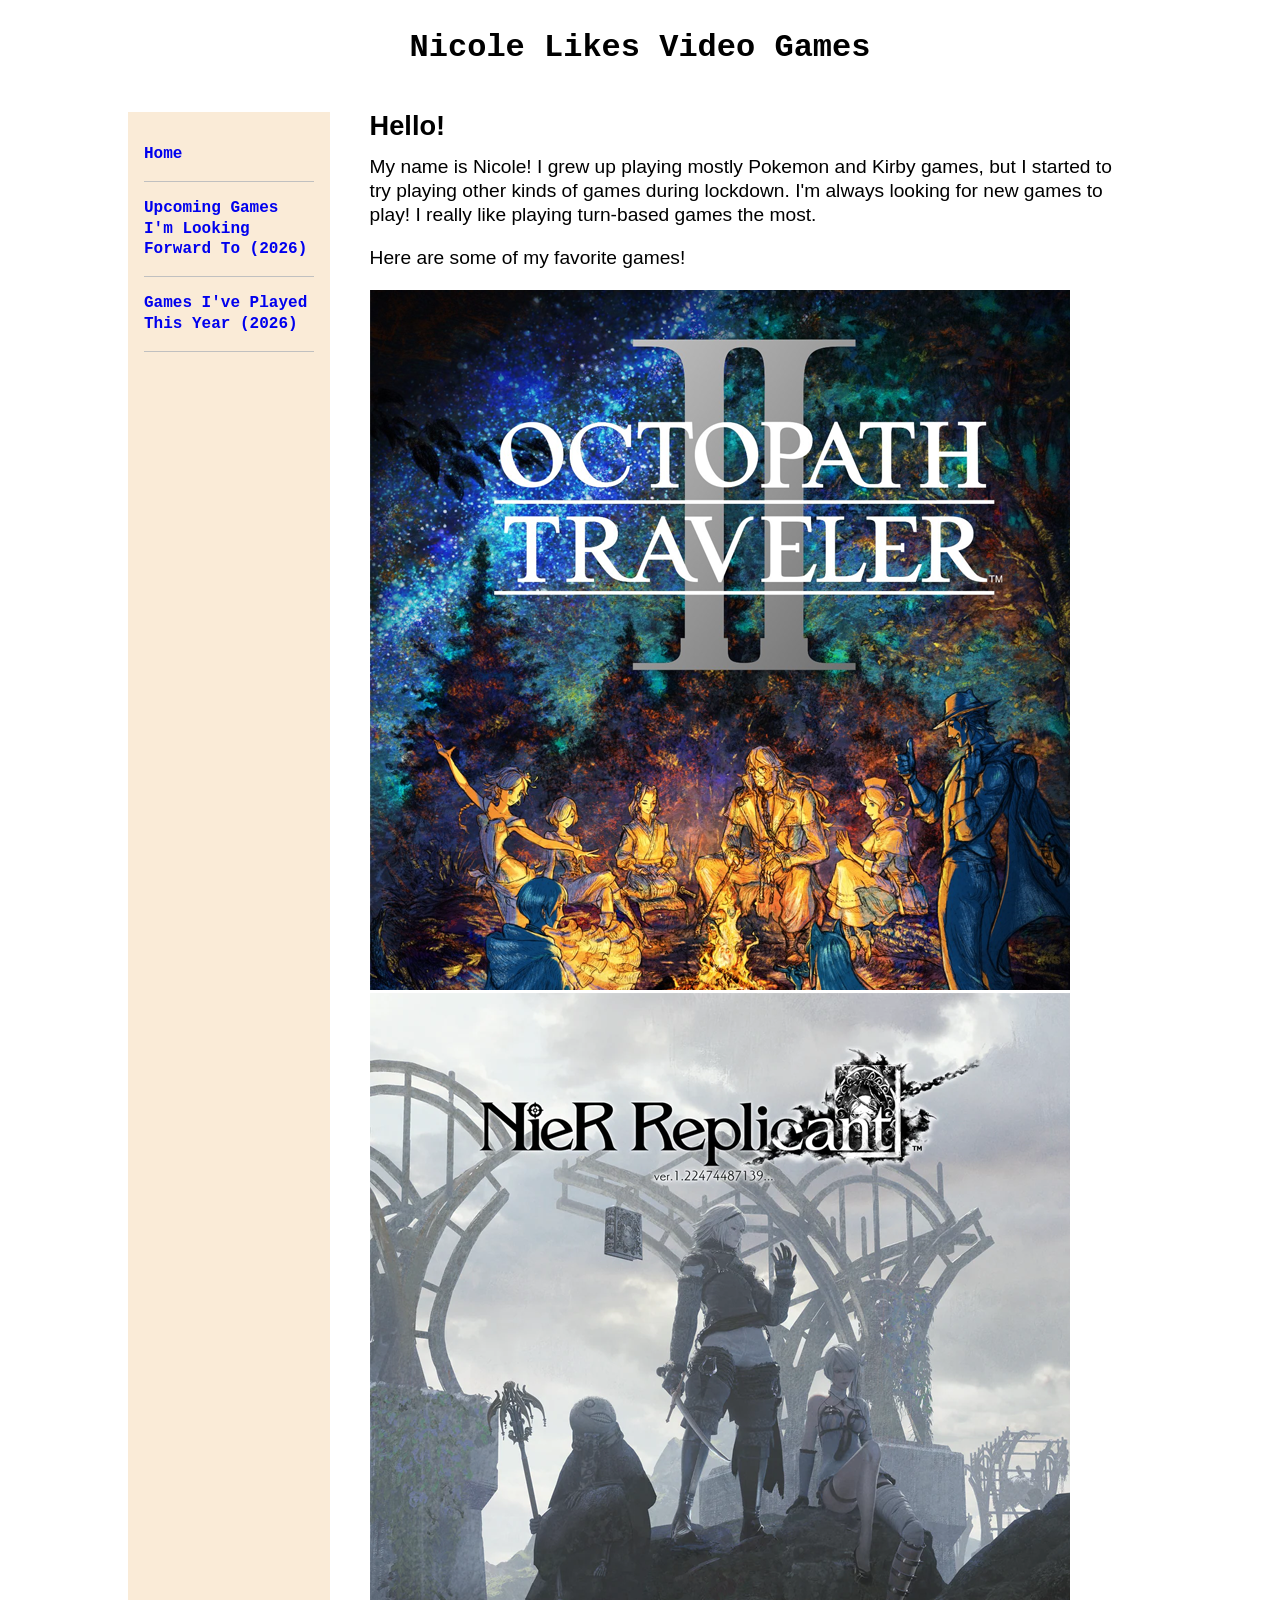
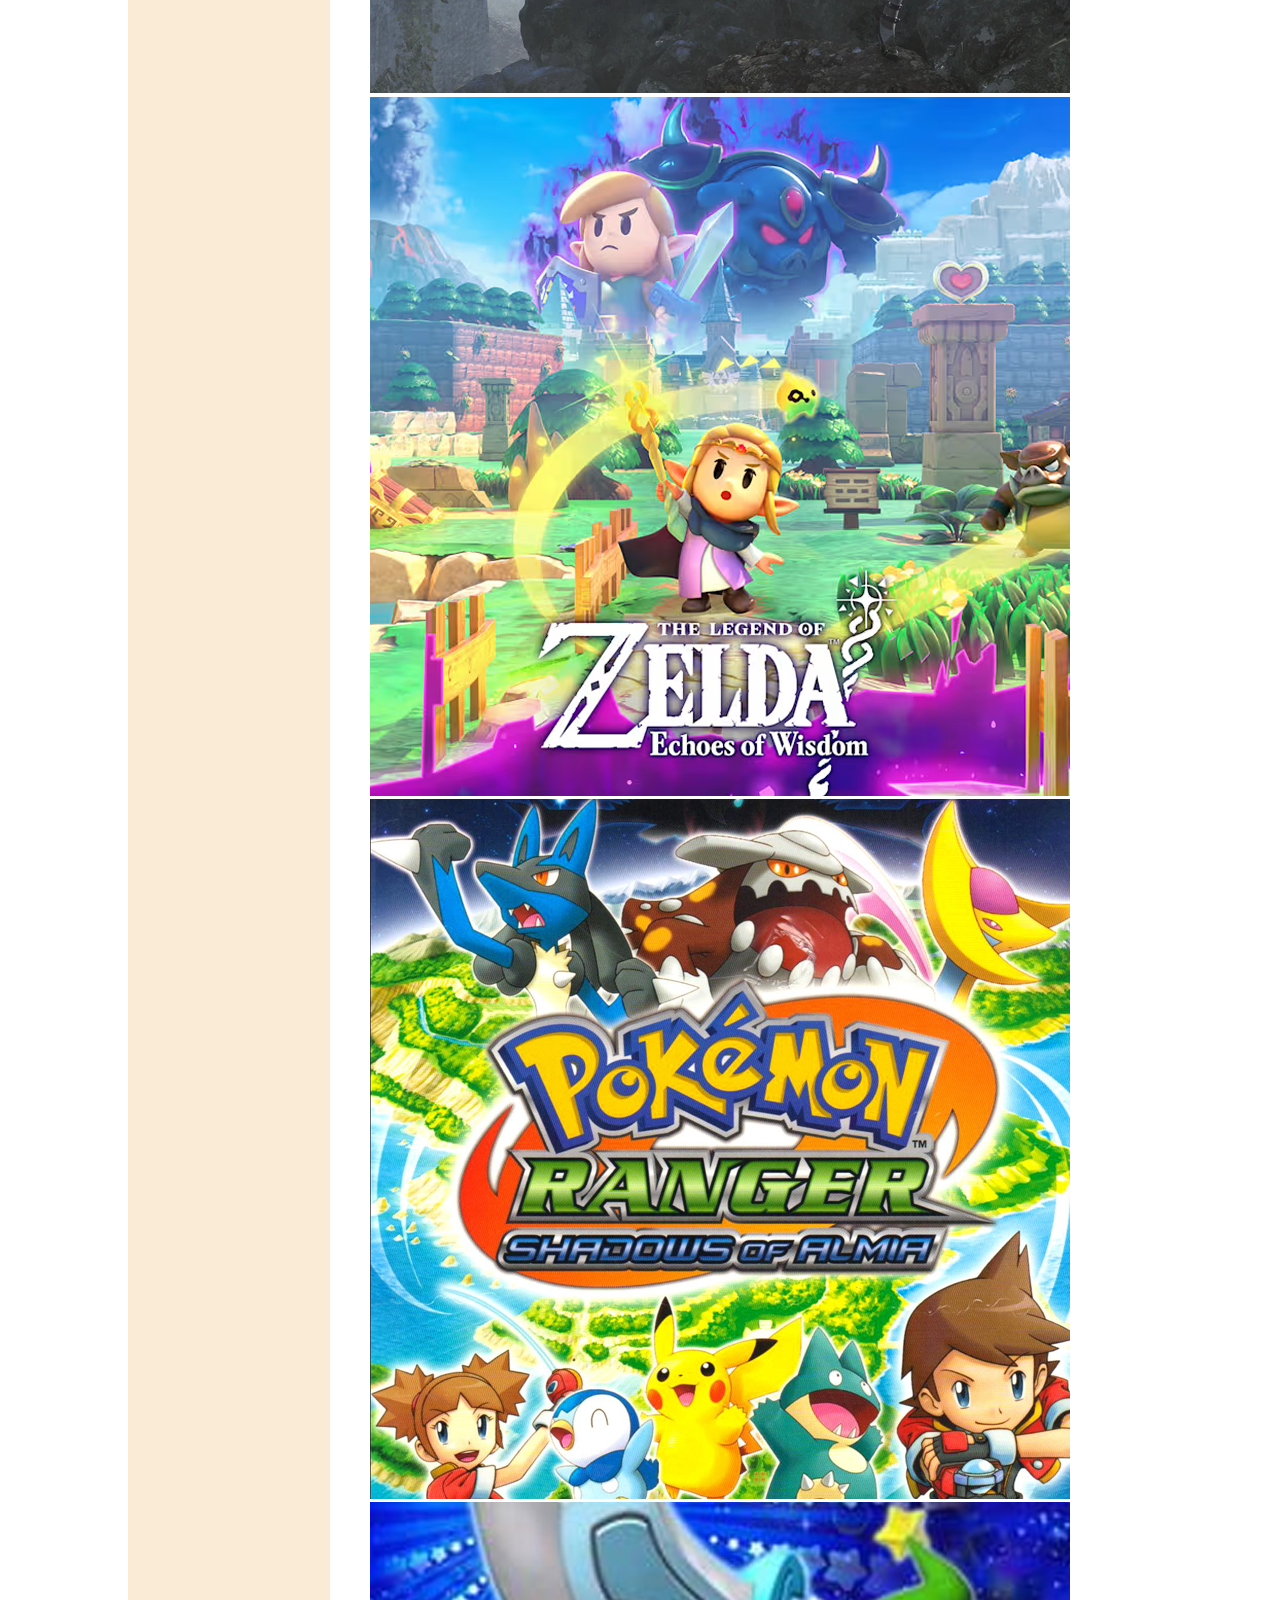
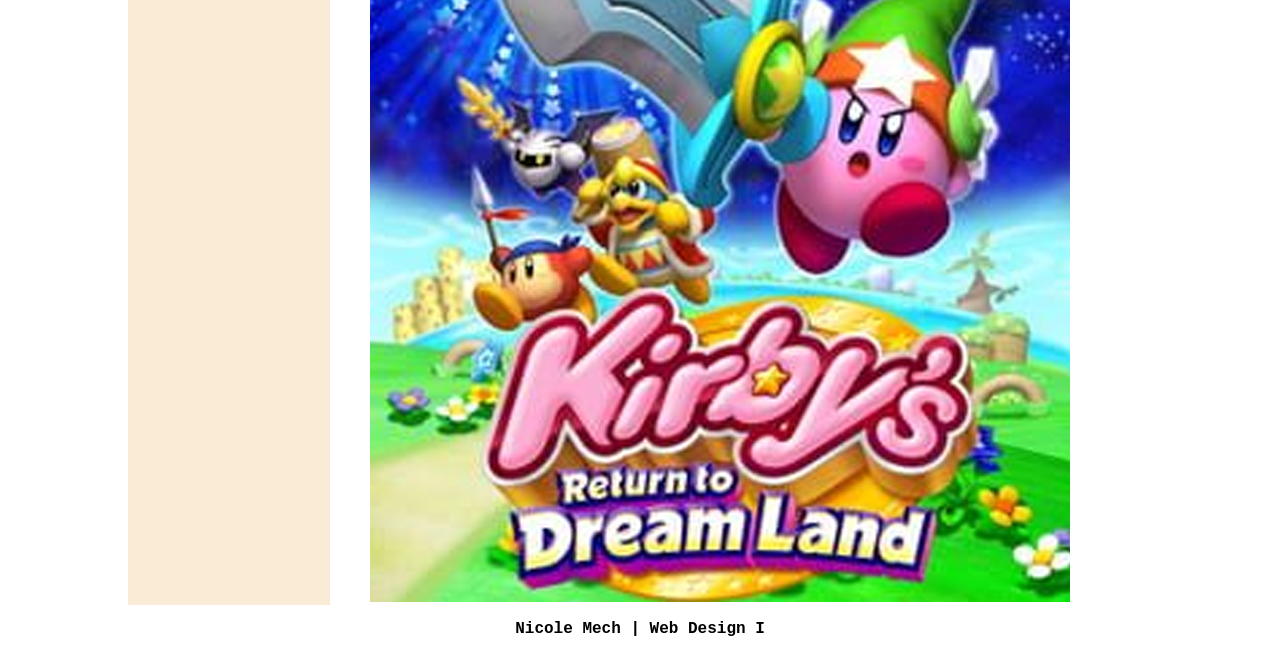
==== index.html @ 15561ce5 "started home page and CSS" ====
<!DOCTYPE html>
<html lang="en">
<head>
  <meta charset="UTF-8">
  <meta name="viewport" content="width=device-width, initial-scale=1.0">
  <title>Nicole Mech</title>
  <link rel="stylesheet" href="reset.css">
  <link rel="stylesheet" href="style.css">
</head>

<body>
  <div class="wrapper">
    <header>
      Nicole Likes Video Games
    </header>

    <nav>
      <ul>
        <li><a href="index.html">Home</a></li>
        <li><a href="upcoming-games.html"> Upcoming Games I'm Looking Forward To (2026)</a></li>
        <li><a href="games-played.html">Games I've Played This Year (2026)</a></li>
      </ul>
    </nav>

    <main>
      <h1>Hello!</h1>
      <p>My name is Nicole! I grew up playing mostly Pokemon and Kirby games, but I started to try playing other kinds of games during lockdown. I'm always looking for new games to play! I really like playing turn-based games the most.</p>

      <p>Here are some of my favorite games!</p>
      <section class="fav-games">
        <img src="images/octopath-traveller-2.png" alt="Octopath Traveler II">
        <img src="images/nier-replicant.png" alt="Nier Replicant">
        <img src="images/zelda-eow.png" alt="The Legend of Zelda: Echoes of Wisdom">
        <img src="images/pokemon-ranger-soa.png" alt="Pokemon Ranger Shadows of Almia">
        <img src="images/kirby-return-to-dreamland.png" alt="Kirby's Return to Dreamland">
      </section>

    </main>



    <footer>
      <p>Nicole Mech | Web Design I</p>
    </footer>

  </div>

</body>
</html>
---- style.css ----
.wrapper {
  margin: 0 auto;
  max-width: 64rem;
  display: grid;
  grid-template-columns: 1fr 4fr;
  gap: 1rem;
}

header {
  grid-column: span 2;
  text-align: center;
  font-size: 200%;
  font-family: 'Courier New', Courier, monospace;
  font-weight: bold;
  padding: 2rem 0;
}

main {
  background-color: white;
  font-family:'Lucida Sans', 'Lucida Sans Regular', 'Lucida Grande', 'Lucida Sans Unicode', Geneva, Verdana, sans-serif;
  padding: 0 1.5rem;
}

main h1 {
  font-size: 1.7rem;
  padding-bottom: 1rem;
}
main p {
  font-size: 1.2rem;
  line-height: 1.5rem;
}
footer {
  clear: both;
  grid-column: span 2;
  text-align: center;
  font-family: 'Courier New', Courier, monospace;
  font-weight: bold;
}

nav {
  background-color: antiquewhite;
  padding: 1rem;
  font-family: 'Courier New', Courier, monospace;
  font-weight: bold;
  line-height: 1.3rem;
}

nav li {
  list-style-type: none;
}

nav a {
  display: block;
  padding: 1rem 0;
  border-bottom: 1px solid silver;
  text-decoration: none;
}
nav a:hover {
  
}


.month {
  border-top: 3px solid silver;
  padding: 1rem;
  display: grid;
  justify-content: start;


}

.month img {
  max-width: 250px;
  padding-bottom: .5rem;

}

.month figure {
  padding: 1rem;
  display: flex;
  align-items: center;
}

.month figcaption {
  font-family: 'Courier New', Courier, monospace;
  font-weight: bold;
  padding: 0 1rem;
  font-size: 1.5rem;
}

.playing {
  border-top: 3px solid silver;
  padding: 1rem;
  display: grid;
  justify-content: start;
}

.playing img {
  max-width: 180px;
}

.playing figcaption{
  padding: .5rem .5rem 0 0;
  font-family: 'Courier New', Courier, monospace;
  font-weight: bold;
  font-size: .8rem;
}
.playing-figures {
  padding: 1rem;
  display: flex;
  flex: wrap;
  justify-content: space-between;
}
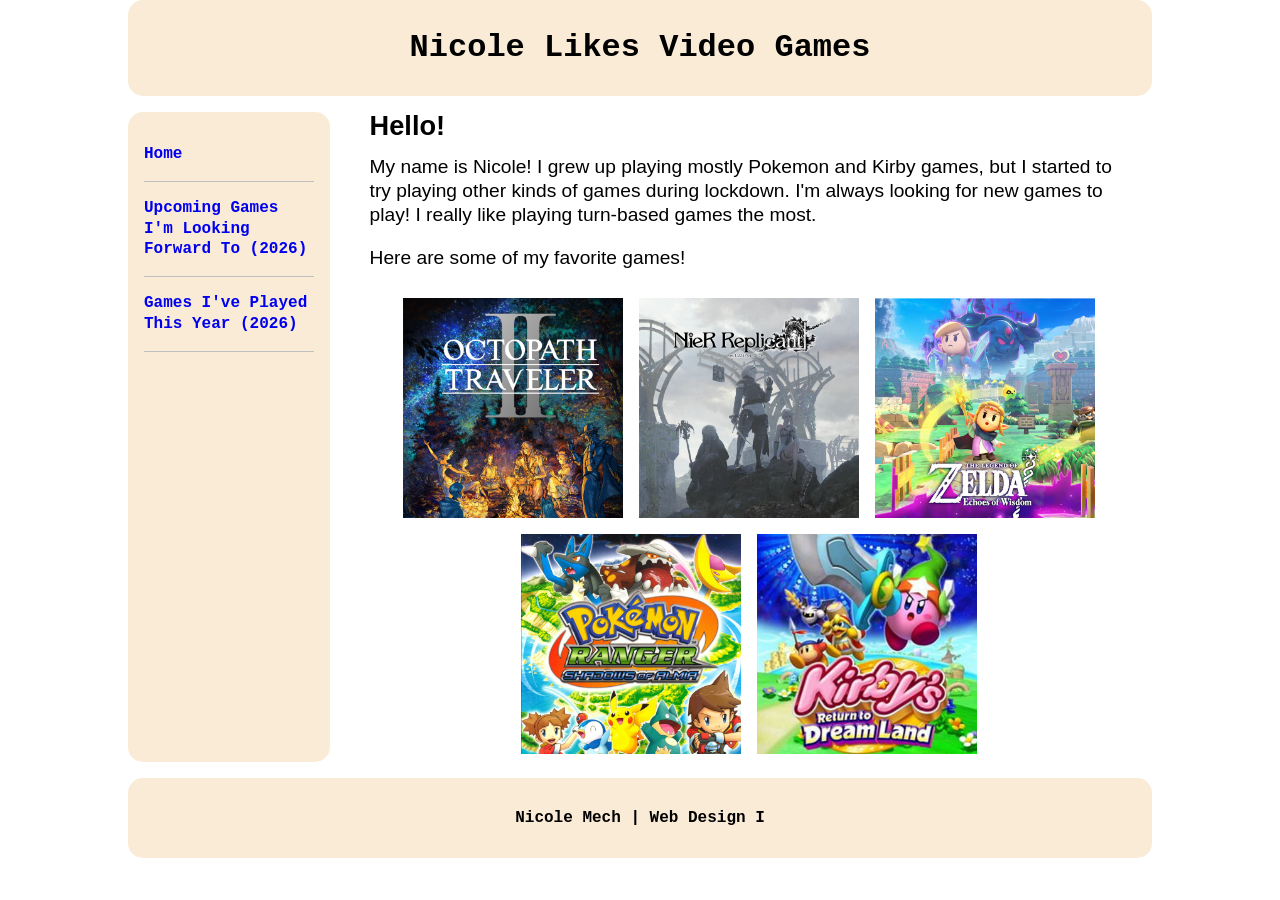
==== commit 384a2eca: "updated 6/14" ====
--- a/index.html
+++ b/index.html
@@ -37,8 +37,6 @@
 
     </main>
 
-
-
     <footer>
       <p>Nicole Mech | Web Design I</p>
     </footer>
--- a/style.css
+++ b/style.css
@@ -13,11 +13,13 @@
   font-family: 'Courier New', Courier, monospace;
   font-weight: bold;
   padding: 2rem 0;
+  background-color: #faebd7;
+  border-radius: 15px;
 }
 
 main {
   background-color: white;
-  font-family:'Lucida Sans', 'Lucida Sans Regular', 'Lucida Grande', 'Lucida Sans Unicode', Geneva, Verdana, sans-serif;
+  font-family: 'Lucida Sans', 'Lucida Sans Regular', 'Lucida Grande', 'Lucida Sans Unicode', Geneva, Verdana, sans-serif;
   padding: 0 1.5rem;
 }
 
@@ -25,24 +27,31 @@
   font-size: 1.7rem;
   padding-bottom: 1rem;
 }
+
 main p {
   font-size: 1.2rem;
   line-height: 1.5rem;
 }
+
 footer {
   clear: both;
   grid-column: span 2;
   text-align: center;
   font-family: 'Courier New', Courier, monospace;
   font-weight: bold;
+  background-color: #faebd7;
+  padding: 2rem 0 1rem 0;
+  border-radius: 15px;
 }
 
 nav {
-  background-color: antiquewhite;
+  background-color: #faebd7;
   padding: 1rem;
   font-family: 'Courier New', Courier, monospace;
   font-weight: bold;
   line-height: 1.3rem;
+  border-radius: 15px;
+  max-height: max-content;
 }
 
 nav li {
@@ -55,24 +64,20 @@
   border-bottom: 1px solid silver;
   text-decoration: none;
 }
-nav a:hover {
-  
-}
 
+nav a:hover {}
 
 .month {
   border-top: 3px solid silver;
   padding: 1rem;
   display: grid;
   justify-content: start;
-
-
 }
 
 .month img {
   max-width: 250px;
   padding-bottom: .5rem;
-
+  stroke: 1px solid white;
 }
 
 .month figure {
@@ -99,15 +104,32 @@
   max-width: 180px;
 }
 
-.playing figcaption{
+.playing figcaption {
   padding: .5rem .5rem 0 0;
   font-family: 'Courier New', Courier, monospace;
   font-weight: bold;
   font-size: .8rem;
 }
+
+.playing-figures figure {
+  padding-right: 1rem;
+}
+
 .playing-figures {
   padding: 1rem;
   display: flex;
   flex: wrap;
-  justify-content: space-between;
+  justify-content: space-evenly;
 }
+
+.fav-games {
+  display: flex;
+  flex-wrap: wrap;
+  align-items: center;
+  justify-content: center;
+}
+
+.fav-games img {
+  max-width: 220px;
+  padding: .5rem;
+}
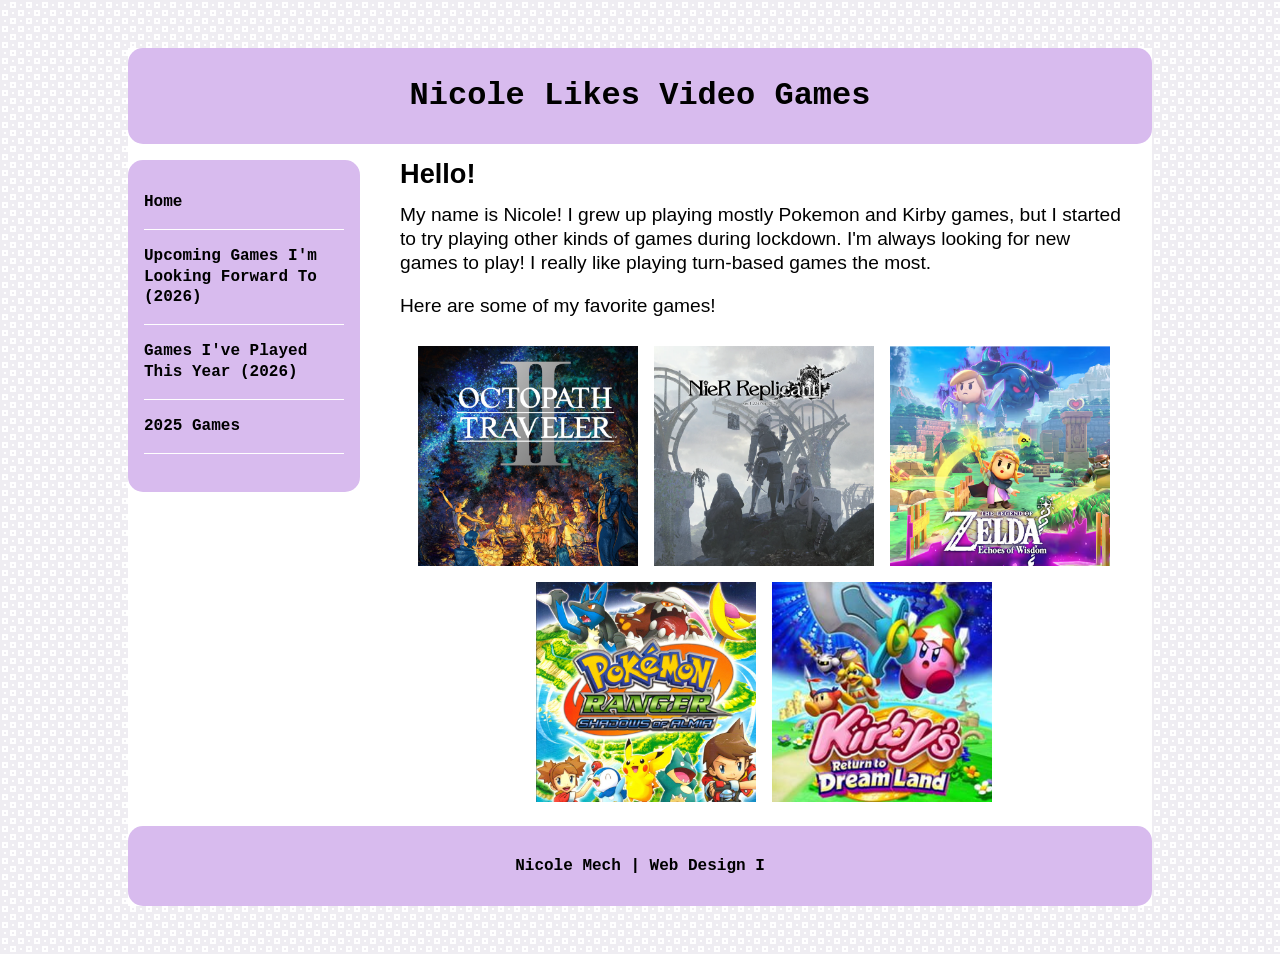
==== commit 1f15826c: "updated html and css" ====
--- a/index.html
+++ b/index.html
@@ -19,6 +19,7 @@
         <li><a href="index.html">Home</a></li>
         <li><a href="upcoming-games.html"> Upcoming Games I'm Looking Forward To (2026)</a></li>
         <li><a href="games-played.html">Games I've Played This Year (2026)</a></li>
+        <li><a href="2025-games.html">2025 Games</a></li>
       </ul>
     </nav>
 
--- a/style.css
+++ b/style.css
@@ -1,9 +1,15 @@
+body {
+background-color: #ffffff;
+background-image: url("data:image/svg+xml,%3Csvg width='16' height='16' viewBox='0 0 16 16' xmlns='http://www.w3.org/2000/svg'%3E%3Cpath d='M0 0h16v2h-6v6h6v8H8v-6H2v6H0V0zm4 4h2v2H4V4zm8 8h2v2h-2v-2zm-8 0h2v2H4v-2zm8-8h2v2h-2V4z' fill='%239C92AC' fill-opacity='0.16' fill-rule='evenodd'/%3E%3C/svg%3E");
+}
+
 .wrapper {
-  margin: 0 auto;
+  margin: 3rem auto;
   max-width: 64rem;
   display: grid;
   grid-template-columns: 1fr 4fr;
   gap: 1rem;
+  background-color: white;
 }
 
 header {
@@ -13,14 +19,16 @@
   font-family: 'Courier New', Courier, monospace;
   font-weight: bold;
   padding: 2rem 0;
-  background-color: #faebd7;
+  background-color: #d8bbee;
   border-radius: 15px;
+  max-width: 64rem;
 }
 
 main {
   background-color: white;
   font-family: 'Lucida Sans', 'Lucida Sans Regular', 'Lucida Grande', 'Lucida Sans Unicode', Geneva, Verdana, sans-serif;
   padding: 0 1.5rem;
+  max-width: 60rem;
 }
 
 main h1 {
@@ -39,19 +47,20 @@
   text-align: center;
   font-family: 'Courier New', Courier, monospace;
   font-weight: bold;
-  background-color: #faebd7;
+   background-color: #d8bbee;
   padding: 2rem 0 1rem 0;
   border-radius: 15px;
 }
 
 nav {
-  background-color: #faebd7;
+  background-color: #d8bbee;
   padding: 1rem;
   font-family: 'Courier New', Courier, monospace;
   font-weight: bold;
   line-height: 1.3rem;
   border-radius: 15px;
-  max-height: max-content;
+  height: 300px;
+  width: 200px;
 }
 
 nav li {
@@ -61,12 +70,16 @@
 nav a {
   display: block;
   padding: 1rem 0;
-  border-bottom: 1px solid silver;
+  border-bottom: 1px solid #ffffff;
   text-decoration: none;
-}
-
-nav a:hover {}
-
+  color: black;
+}
+
+nav a:hover {
+  color: white;
+}
+
+/* 2026 games */
 .month {
   border-top: 3px solid silver;
   padding: 1rem;
@@ -122,6 +135,60 @@
   justify-content: space-evenly;
 }
 
+/* 2025 games */
+.lastyear-favs img {
+  padding-bottom: .5rem;
+  max-width: 700px;
+}
+
+.lastyear-favs figcaption {
+  padding-bottom: .7rem;
+  font-size: 150%;
+}
+
+.lastyear-favs p {
+  font-size: 97%;
+  margin-right: 1.5rem;
+}
+
+.lastyear-favs h1 {
+  border-top: 2.5pt solid silver;
+  padding-top: 1rem;
+}
+
+/* upcoming 2026 games */
+.upcoming {
+  background-color: #f7f3fa;
+  border: 3px dashed #d8bbee;
+  border-radius: 5px;
+  margin: 1rem 0;
+}
+
+.upcoming img {
+  width: 230px;
+  border-radius: 8px;
+}
+
+.upcoming figure {
+  /* display: flex;
+  flex-wrap: nowrap;
+  justify-content: center;
+  align-items: center; */
+  display: grid;
+  grid-template-columns: 1fr 1fr 1fr;
+  padding: 1rem;
+  align-items: center;
+
+}
+
+.upcoming figcaption {
+  font-family: 'Lucida Sans', 'Lucida Sans Regular', 'Lucida Grande', 'Lucida Sans Unicode', Geneva, Verdana, sans-serif;
+  font-size: 97%;
+  line-height: 1.2rem;
+  padding: 1rem;
+}
+
+/* home page */
 .fav-games {
   display: flex;
   flex-wrap: wrap;
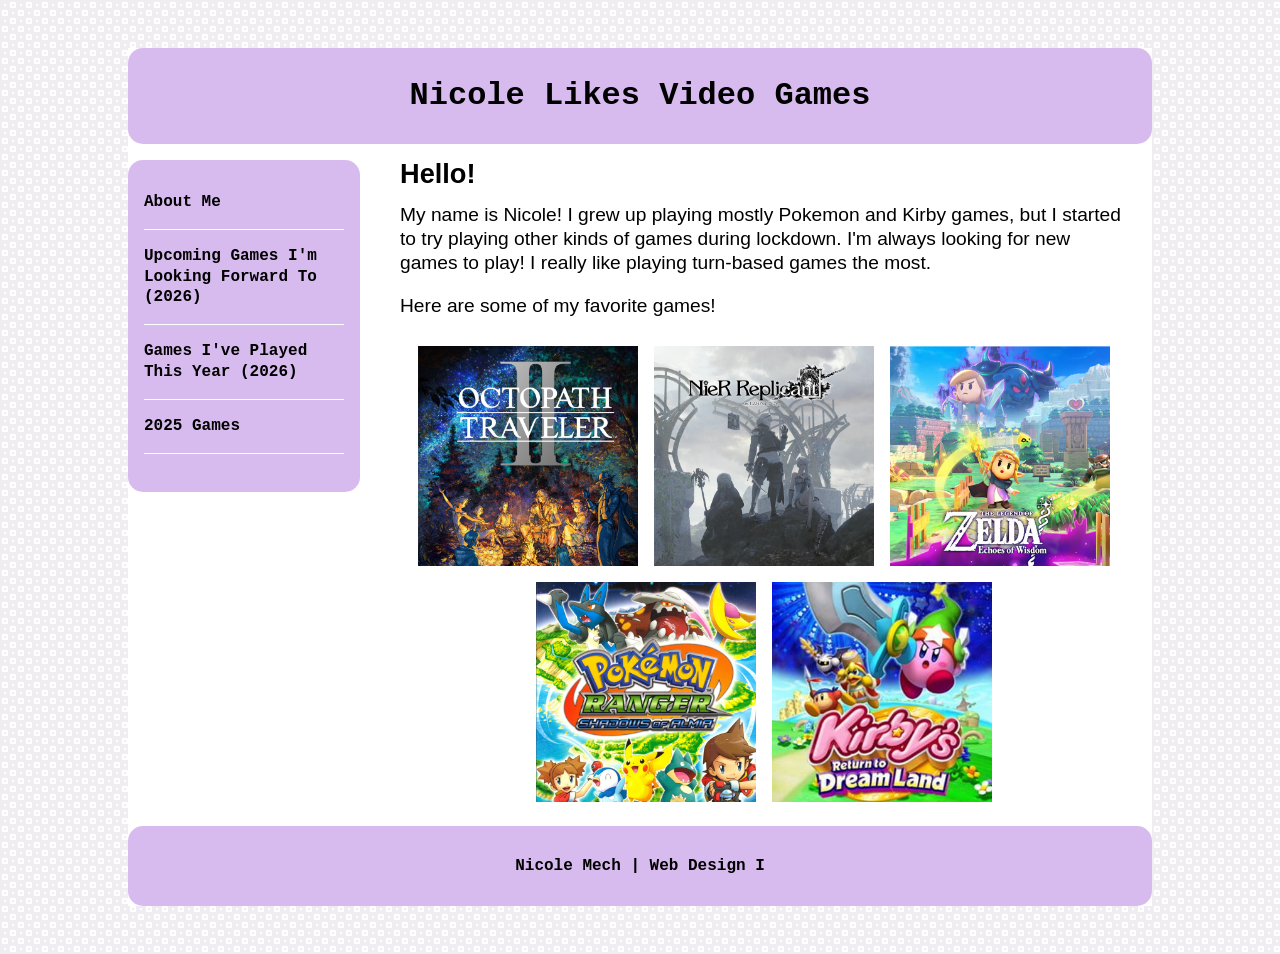
==== commit aff04986: "edited some semantics" ====
--- a/index.html
+++ b/index.html
@@ -16,7 +16,7 @@
 
     <nav>
       <ul>
-        <li><a href="index.html">Home</a></li>
+        <li><a href="index.html">About Me</a></li>
         <li><a href="upcoming-games.html"> Upcoming Games I'm Looking Forward To (2026)</a></li>
         <li><a href="games-played.html">Games I've Played This Year (2026)</a></li>
         <li><a href="2025-games.html">2025 Games</a></li>
--- a/style.css
+++ b/style.css
@@ -124,11 +124,11 @@
   font-size: .8rem;
 }
 
-.playing-figures figure {
+.playing-content figure {
   padding-right: 1rem;
 }
 
-.playing-figures {
+.playing-content {
   padding: 1rem;
   display: flex;
   flex: wrap;
